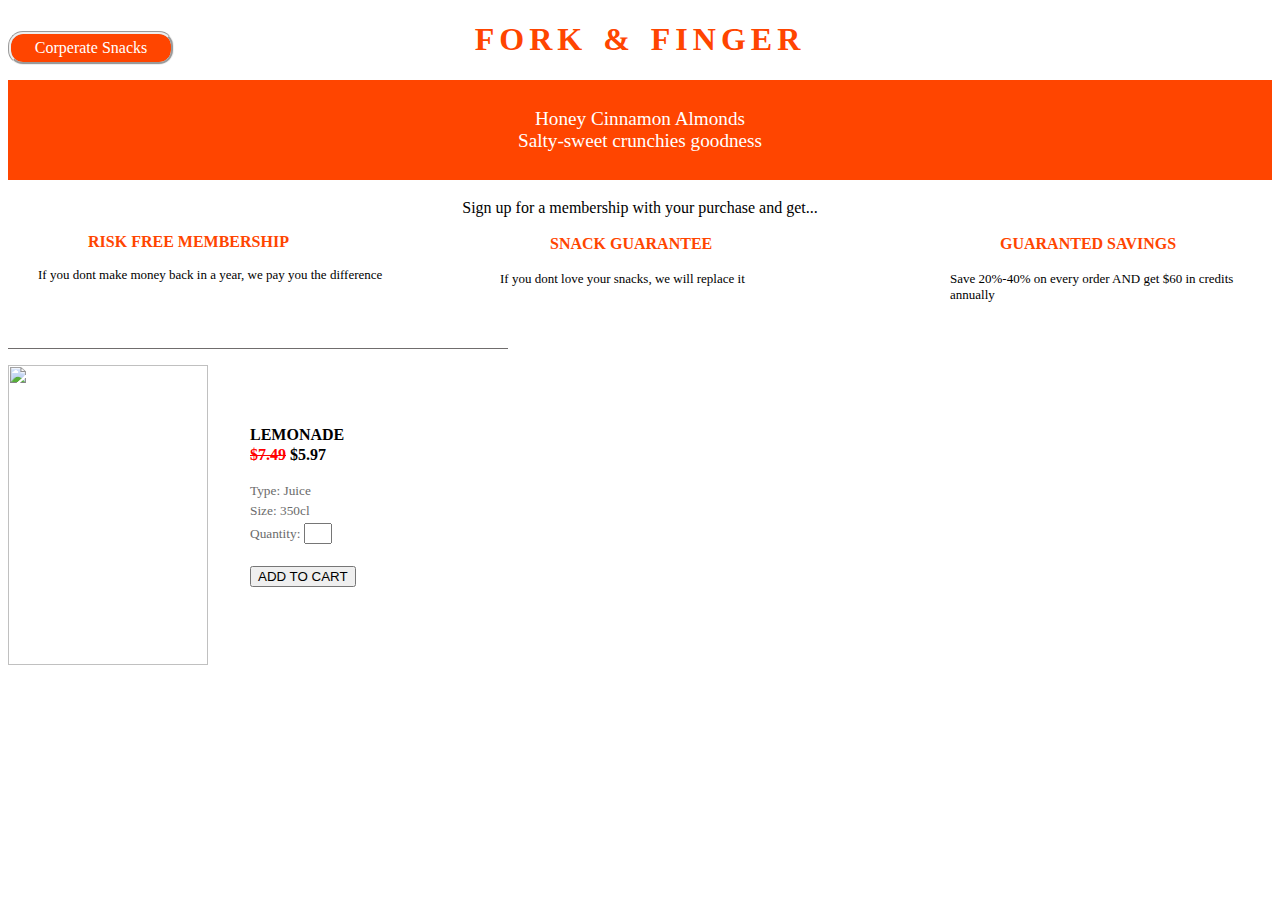
==== html/cart.html @ 8dff02da "cart" ====
<!DOCTYPE html>
<html>
    <head>
        <title>CART</title>
        <link rel="stylesheet" href="../css/E.css">
    </head>
    <body>
        <h1 id="top">FORK & FINGER</h1>
        <p id="deco">Corperate Snacks</p>
        <p id="img">Honey Cinnamon Almonds <br> Salty-sweet crunchies goodness</p>
        <p class="intro">Sign up for a membership with your purchase and get...</p>
        <p class="one">RISK FREE MEMBERSHIP </p> <p class="two">SNACK GUARANTEE</p> <p class="three">GUARANTED SAVINGS</p>
        <p class="intro1">If you dont make money back in a year, we pay you the difference</p> <p class="intro2">If you dont love your snacks, we will replace it</p><p class="intro3">Save 20%-40% on every order AND get $60 in credits annually</p><br><br>
        <p id="horizontal"></p>
            <img src="../img/watermelon-lemonade-catalog_snack.jpg" width="200px" height="300px">
        <p id="lemon">lemonade</p>
        <p id="lemonprice"><del>$7.49</del> $5.97</p>
        <p id="colour">Type: Juice</p>
        <p id="lemonsize">Size: 350cl</p>
        <p id="lemonq">Quantity: <input type="text" style="width: 20px;"></p>
        <p id="lemonsub"><a href="checkout.html"</a> <input type="submit" value="ADD TO CART"></p>
            
        

    </body>
</html>
---- css/E.css ----
body{
    font-family: Georgia, 'Times New Roman', Times, serif;
    background-color: white;
    
}
h1{
    text-align: center;
    color: orangered;
    letter-spacing: 5px;
    word-spacing: 3px;
    font-family: fantasy;
}
#deco{
    background-color: orangered;
    border-style: groove;
    color: white;
    padding: 5px;
    border-radius: 15px;
    width: 150px;
    text-align: center;
    position: absolute;
    top: 15px;
}
#img{
    background-color: orangered;
    color: white;
    width: inherit;
    height: 100px;
    text-align: center;
    display: flex;
    align-items: center;
    justify-content: center;
    font-size: larger;
}
.intro{
    font-weight: lighter;
    text-align: center;
}
.one{
    color: orangered;
    font-weight: bolder;
    margin-left: 80px;
    margin-top: 15px;
}
.two{
    color: orangered;
    color: orangered;
    font-weight: bolder;
    margin-top: 5px;
    position: absolute;
    left: 550px;
    top: 230px;
}
.three{
    color: orangered;
    color: orangered;
    font-weight: bolder;
    margin-top: 5px;
    position: absolute;
    left: 1000px;
    top: 230px;
}
.intro1{
    font-weight: lighter;
    margin-left: 30px;
    font-size: small;
}
.intro2{
    font-weight: lighter;
    font-size: small;
    position: absolute;
    left:500px ;
    top: 258px;
}
.intro3{
    font-weight: lighter;
    font-size: small;
    position: absolute;
    left:950px ;
    top: 258px;
}
div{
    height: 100px;
    width: 100px;
    border-radius: 50%;
    background-color: rgb(158, 154, 154);
    position: absolute;
    top: 340px;
    left: 75px;
    border-style: solid;
    border-color: rgb(165, 163, 163);
    text-align: center;
    display: flex;
    justify-content: center;
    align-items: center;
    color: white;

}
#img1{
    position: absolute;
    left: 350px;
    top: 340px;
    border-radius: 50%;
}
#img11{
    position: absolute;
    left: 600px;
    top: 340px;
    border-radius: 50%
}
#img2{
    position: absolute;
    left: 850px;
    top: 340px;
    border-radius: 50%
}
#img3{
    position: absolute;
    left: 1100px;
    top: 340px;
    border-radius: 50%
}
#All{
    font-family: Georgia, 'Times New Roman', Times, serif;
    font-weight: bold;
    text-transform: uppercase;
    position: absolute;
    top: 440px;
    left: 55px;
}
#Best{
    font-style: oblique;
    position: absolute;
    top: 440px;
    left: 350px;
}
#New{
    font-style: oblique;
    position: absolute;
    top: 440px;
    left: 630px;
}
#Cooks{
    font-style: oblique;
    position: absolute;
    top: 440px;
    left: 860px;
}
#Nuts{
    font-style: oblique;
    position: absolute;
    top: 440px;
    left: 1130px;
}
h2{
    font-family: fantasy;
    position: absolute;
    left: 350px;
    top: 500px;
    color: orangered;
}
.water{
    height: 250px;
    width: 300px;
    position: absolute;
    left: 350px;
    top: 570px;
}
.water1{
    color: black;
    font-weight: bolder;
    position: absolute;
    left: 350px;
    top: 820px;
    text-transform: capitalize;
    
}
.water2{
    color: rgb(70, 69, 69);
    font-size: small;
    position: absolute;
    left: 350px;
    top: 850px;
}
.water3{
    color: green;
    font-weight: bold;
    position: absolute;
    top: 870px;
    left: 350px;
}
.cin{
    height: 250px;
    width: 300px;
    position: absolute;
    left: 678px;
    top: 570px;
}
.honey{
    height: 250px;
    width: 300px;
    position: absolute;
    left: 1000px;
    top: 570px;
}
.cin1{
    color: black;
    font-weight: bolder;
    position: absolute;
    left: 678px;
    top: 820px;
    text-transform: capitalize;
}
.cin2{
    color: rgb(70, 69, 69);
    font-size: small;
    position: absolute;
    left: 678px;
    top: 850px;
}
.cin3{
    color: green;
    font-weight: bold;
    position: absolute;
    top: 870px;
    left: 678px; 
}
.hon1{
    color: black;
    font-weight: bolder;
    position: absolute;
    left: 1000px;
    top: 820px;
    text-transform: capitalize;
}
.hon2{
    color: rgb(70, 69, 69);
    font-size: small;
    position: absolute;
    left: 1000px;
    top: 850px;
}
.hon3{
    color: green;
    font-weight: bold;
    position: absolute;
    top: 870px;
    left: 1000px; 
}
.sweet{
    height: 250px;
    width: 300px;
    position: absolute;
    left: 350px;
    top: 950px; 
}
.sweet1{
    color: black;
    font-weight: bolder;
    position: absolute;
    left: 350px;
    top: 1200px;
    text-transform: capitalize;
}
.sweet2{
    color: rgb(70, 69, 69);
    font-size: small;
    position: absolute;
    left: 350px;
    top: 1230px;
}
.sweet3{
    color: green;
    font-weight: bold;
    position: absolute;
    top: 1250px;
    left: 350px;
}
.chips{
    height: 250px;
    width: 300px;
    position: absolute;
    left: 678px;
    top: 950px;
}
.chips1{
    color: black;
    font-weight: bolder;
    position: absolute;
    left: 678px;
    top: 1200px;
    text-transform: capitalize;
}
.chips2{
    color: rgb(70, 69, 69);
    font-size: small;
    position: absolute;
    left: 678px;
    top: 1230px;
}
.chips3{
    color: green;
    font-weight: bold;
    position: absolute;
    top: 1250px;
    left: 678px;
}
.tur{
    height: 250px;
    width: 300px;
    position: absolute;
    left: 1000px;
    top: 950px;
}
.tur1{
    color: black;
    font-weight: bolder;
    position: absolute;
    left: 1000px;
    top: 1200px;
    text-transform: capitalize;
}
.tur2{
    color: rgb(70, 69, 69);
    font-size: small;
    position: absolute;
    left: 1000px;
    top: 1230px;
}
.tur3{
    color: green;
    font-weight: bold;
    position: absolute;
    top: 1250px;
    left: 1000px;
}
.s{
    height: 1px;
    width: 300px;
    color:black;
    background-color: rgb(172, 171, 171);
    position: absolute;
    top: 500px;
}
details{
    width: 300px;
    position: absolute;
    top: 550px;
}
.del{
    width: 300px;
    position: absolute;
    top: 1000px;
}
li{
    display: inline-block;
    padding: 10px;
    word-spacing: 5px;
}
ul{
    text-transform: uppercase;
    position: absolute;
    top: 1400px;
    text-align: end;
    left: 500px;
}
.about1{
    font-family: Georgia, 'Times New Roman', Times, serif;
    font-size: xx-large;
    color: black;
    font-weight: bolder;
    position: absolute;
    top: 170px;
    left: 100px;
}
.about2{
    font-family: Georgia, 'Times New Roman', Times, serif;
    font-size: xx-large;
    color: black;
    font-weight: bolder;
    position: absolute;
    top: 240px;
    left: 100px;
}
.about3{
    position: absolute;
    top: 350px;
    left: 100px;
    font-family: sans-serif;
}
.about4{
    font-family: Georgia, 'Times New Roman', Times, serif;
    font-size: xx-large;
    color: black;
    font-weight: bolder;
    position: absolute;
    top: 600px;
    left: 100px;
}
.about5{
    position: absolute;
    top: 680px;
    left: 100px;
}
.dl{
    position: absolute;
    top: 780px;
    left: 120px;
}
.back{
    height: 250px;
    width: inherit;
    position: absolute;
    top: 300px;
}
#about5{
    font-size: x-large;
    text-transform: uppercase;
    position: absolute;
    top: 950px;
    left: 650px;
}
#back{
    width: 1333px;
    height: 700px;
}
.about6{
    font-family: Georgia, 'Times New Roman', Times, serif;
    font-weight: lighter;
    font-style: oblique;
    position: absolute;
    left: 650px;
    top: 1000px;
}
.about7{
    font-size: x-large;
    text-transform: uppercase;
    position: absolute;
    top: 1220px;
    left: 550px;
    color: orangered;

}
.about8{
    position: absolute;
    left: 200px;
    top: 1320px;
    font-size: large;
    color: rgb(104, 103, 103);
}
.about9{
    position: absolute;
    left: 600px;
    top: 1320px;
    font-size: large;
    color: rgb(104, 103, 103);
}
.about10{
    position: absolute;
    left: 1000px;
    top: 1320px;
    font-size: large;
    color: rgb(104, 103, 103);
}
.hr{
    width: 1333px;
    height: 1px;
    background-color: rgb(112, 110, 110);
    position: absolute;
    top: 1350px;
}
body#login{
    background-color: white;
    color: orangered;
}
h3{
    color: white;
    position: absolute;
    top: 140px;
    left: 520px;
    text-decoration: underline;
    text-transform: uppercase;
}
.login{
    height: 500px;
    width: 400px;
    position: absolute;
    top: 100px;
    left: 450px;
    
    
}
#ada0{
    position: absolute;
    top: 190px;
    left: 460px;
}
#ada1{
    position: absolute;
    top: 4px;
    left: 250px;
}
fieldset{
    width: 350px;
}
#ada3{
    position: absolute;
    top: 80px;
    right: 50px;
}
#homee{
    position: absolute;
    top: 400px;
}
#aboutu{
    position: absolute;
    top: 400px;
    right: 10px;
}
.plus1{
    content: "\002B";
    font-size: 40px;
    display: block;
    width: 40px;
    height: 40px;
    border-radius: 50%;
    border: 2px solid ;
    line-height: 16px;
    text-align: center;
    display: flex;
    align-items: center;
    justify-content: center;
    background-color: orangered;
    color: white;
    font-size: 2em ;
    position: absolute;
    top: 800px;
    left: 580px;
    
}
.plus2{
    content: "\002B";
    font-size: 40px;
    display: block;
    width: 40px;
    height: 40px;
    border-radius: 50%;
    border: 2px solid ;
    line-height: 16px;
    text-align: center;
    display: flex;
    align-items: center;
    justify-content: center;
    background-color: orangered;
    color: white;
    font-size: 2em ;
    position: absolute;
    top: 800px;
    left: 910px;
}
.plus3{
    content: "\002B";
    font-size: 40px;
    display: block;
    width: 40px;
    height: 40px;
    border-radius: 50%;
    border: 2px solid ;
    line-height: 16px;
    text-align: center;
    display: flex;
    align-items: center;
    justify-content: center;
    background-color: orangered;
    color: white;
    font-size: 2em ;
    position: absolute;
    top: 800px;
    left: 1230px;
}
.plus4{
    content: "\002B";
    font-size: 40px;
    display: block;
    width: 40px;
    height: 40px;
    border-radius: 50%;
    border: 2px solid ;
    line-height: 16px;
    text-align: center;
    display: flex;
    align-items: center;
    justify-content: center;
    background-color: orangered;
    color: white;
    font-size: 2em ;
    position: absolute;
    top: 1180px;
    left: 580px;
}
.plus5{
    content: "\002B";
    font-size: 40px;
    display: block;
    width: 40px;
    height: 40px;
    border-radius: 50%;
    border: 2px solid ;
    line-height: 16px;
    text-align: center;
    display: flex;
    align-items: center;
    justify-content: center;
    background-color: orangered;
    color: white;
    font-size: 2em ;
    position: absolute;
    top: 1180px;
    left: 910px;
}
.plus6{
    content: "\002B";
    font-size: 40px;
    display: block;
    width: 40px;
    height: 40px;
    border-radius: 50%;
    border: 2px solid ;
    line-height: 16px;
    text-align: center;
    display: flex;
    align-items: center;
    justify-content: center;
    background-color: orangered;
    color: white;
    font-size: 2em ;
    position: absolute;
    top: 1180px;
    left: 1230px;
    
}
#search{
    position: absolute;
    top: 30px;
    left: 1000px;
}
#button{
    position: absolute;
    top: 30px;
    left: 1175px;
}
body#check{
    background-color: whitesmoke;
    color: orangered;
}
h4{
    text-align: center;
    color: orangered;
    letter-spacing: 5px;
    word-spacing: 3px;
    font-family: fantasy;
    font-size: xx-large;
    text-decoration: underline;
}
#check1{
    position: absolute;
    left: 360px;
    top: 200px;
}
#check2{
    position: absolute;
    top: 220px;
    left: 650px;
}
#check3{
    position: absolute;
    left: 360px;
    top: 280px;
}
#check4{
    position: absolute;
    left: 650px;
    top: 280px;
}
#check5{
    position: absolute;
    top: 340px;
    left: 360px;
}
#check6{
    position: absolute;
    top: 340px;
    left: 650px;
}
#check7{
    position: absolute;
    top: 395px;
    left: 360px;
}
#field{
    position: absolute;
    top: 430px;
    left: 360px;
    width: 440px;
}
#home1{
    position: absolute;
    top: 750px;
    left: 450px;
}
#about1{
    position: absolute;
    top: 750px;
    left: 650px;
}
#horizontal{
    width: 500px;
    height: 1px;
    background-color: rgb(112, 109, 109);
}
#lemon{
    font-family: Georgia, 'Times New Roman', Times, serif;
    font-weight: bolder;
    position: absolute;
    top: 410px;
    left: 250px;
    text-transform: uppercase;
}
#lemonprice{
    position: absolute;
    top: 430px;
    left: 250px;
    font-weight: bolder;
}
del{
    color: red;
}
#colour{
    font-weight: lighter;
    font-size: smaller;
    color: rgb(107, 107, 107);
    position: absolute;
    top: 470px;
    left: 250px;   
}
#lemonsize{
    font-family: Georgia, 'Times New Roman', Times, serif;
    font-weight: lighter;
    font-size: smaller;
    color: rgb(107, 107, 107);
    position: absolute;
    top: 490px;
    left: 250px; 
}
#lemonq{
    font-weight: lighter;
    font-size: smaller;
    color: rgb(107, 107, 107);
    position: absolute;
    top: 510px;
    left: 250px; 
}
#lemonsub{
    position: absolute;
    left: 250px;
    top: 550px;
}
#cinnpic{
    position: absolute;
    top: 750px;
    left: 200px;
}
#cinn{
    font-family: Georgia, 'Times New Roman', Times, serif;
    font-weight: bolder;
    position: absolute;
    top: 750px;
    left: 250px;
    text-transform: uppercase;
}
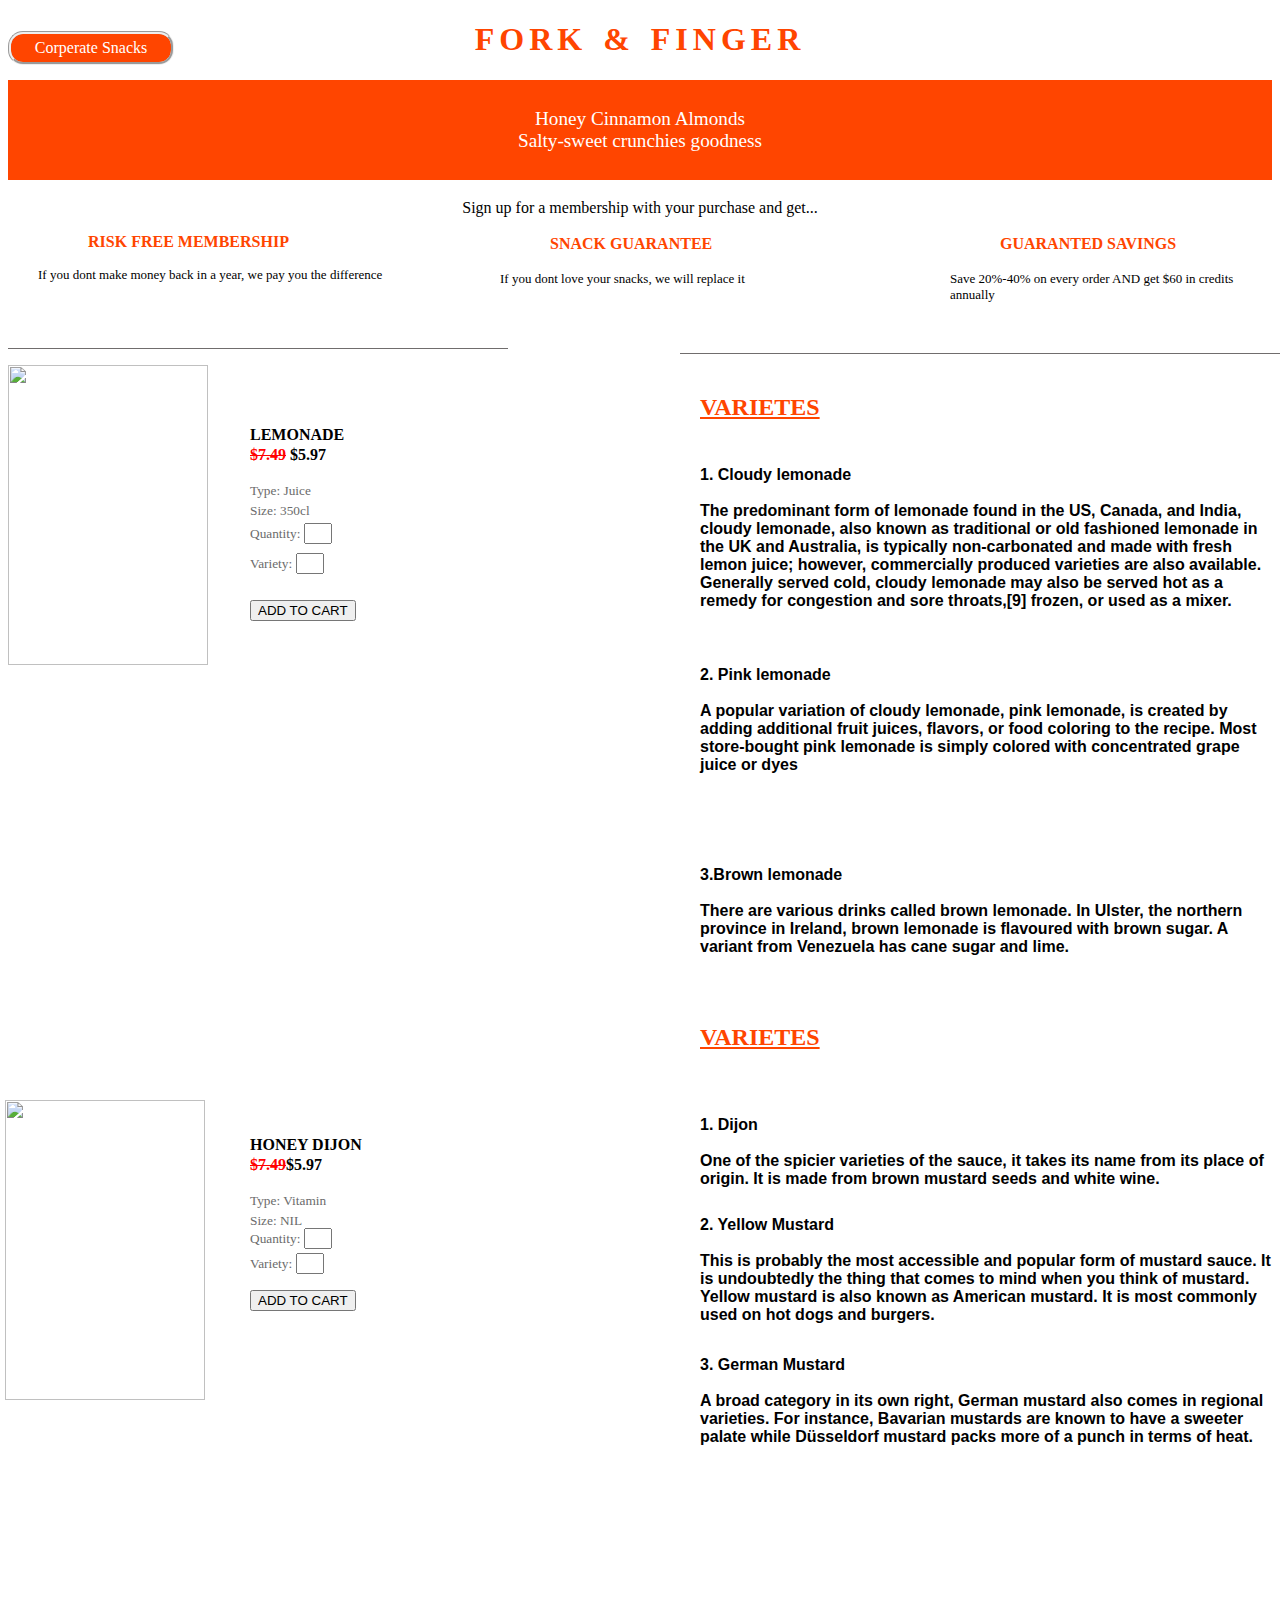
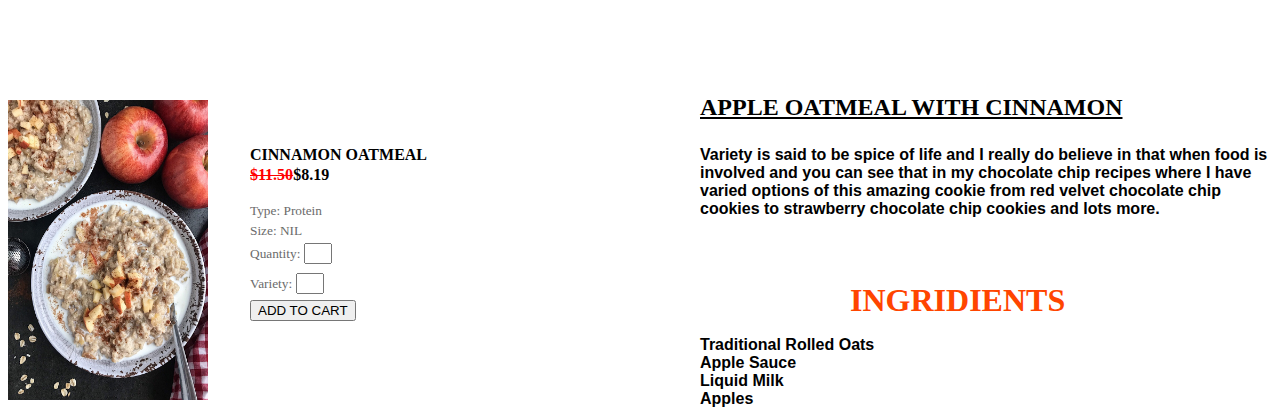
==== commit 0ee67c1f: "cart" ====
--- a/html/cart.html
+++ b/html/cart.html
@@ -18,7 +18,41 @@
         <p id="colour">Type: Juice</p>
         <p id="lemonsize">Size: 350cl</p>
         <p id="lemonq">Quantity: <input type="text" style="width: 20px;"></p>
-        <p id="lemonsub"><a href="checkout.html"</a> <input type="submit" value="ADD TO CART"></p>
+        <p id="lemonvar">Variety: <input type="text" style="width: 20px;"> </p>
+        <p><a href="checkout.html"> <input type="submit" value="ADD TO CART" id="lemonsub"></a></p>
+        <p id="varline"></p>
+        <p id="var">VARIETES</p>
+        <p id="cloudy"> 1. Cloudy lemonade <br><br> The predominant form of lemonade found in the US, Canada, and India, cloudy lemonade, also known as traditional or old fashioned lemonade in the UK and Australia, is typically non-carbonated and made with fresh lemon juice; however, commercially produced varieties are also available. Generally served cold, cloudy lemonade may also be served hot as a remedy for congestion and sore throats,[9] frozen, or used as a mixer.</p>
+        <p id="pinky">2. Pink lemonade <br><br> A popular variation of cloudy lemonade, pink lemonade, is created by adding additional fruit juices, flavors, or food coloring to the recipe. Most store-bought pink lemonade is simply colored with concentrated grape juice or dyes</p>
+        <p id="brown">3.Brown lemonade <br><br> There are various drinks called brown lemonade. In Ulster, the northern province in Ireland, brown lemonade is flavoured with brown sugar. A variant from Venezuela has cane sugar and lime.</p>
+        
+        <img src="../img/honey dijon.jpg" height="300px" width="200px" id="honeyy">
+        <p id="honeyname">Honey Dijon</p>
+        <p id="honeyprice"><del>$7.49</del>$5.97</p>
+        <p id="honeytype">Type: Vitamin</p>
+        <p id="honeysize">Size: NIL</p>
+        <p id="honeyq">Quantity: <input type="text" style="width: 20px;"> </p>
+        <p id="honeyvar">Variety: <input type="text" style="width: 20px;"></p>
+        <p><a href="checkout.html"> <input type="submit" value="ADD TO CART" id="honeysub"></a></p>
+        <p id="var2">VARIETES</p>
+        <p id="dijon">1. Dijon <br><br> One of the spicier varieties of the sauce, it takes its name from its place of origin. It is made from brown mustard seeds and white wine.</p>
+        <p id="yellow">2. Yellow Mustard <br><br> This is probably the most accessible and popular form of mustard sauce. It is undoubtedly the thing that comes to mind when you think of mustard. Yellow mustard is also known as American mustard. It is most commonly used on hot dogs and burgers.</p>
+        <p id="german"> 3. German Mustard  <br><br> A broad category in its own right, German mustard also comes in regional varieties. For instance, Bavarian mustards are known to have a sweeter palate while Düsseldorf mustard packs more of a punch in terms of heat. </p>
+        
+        <img src="../img/cinnamon.jpg" width="200px" height="300px" id="cinn">
+        <p id="cinname">Cinnamon Oatmeal </p>
+        <p id="cinp"><del>$11.50</del>$8.19</p>
+        <p id="cint">Type: Protein</p>
+        <p id="cins">Size: NIL</p>
+        <p id="cinq">Quantity: <input type="text" style="width: 20px;"> </p>
+        <p id="cinv">Variety:  <input type="text" style="width: 20px;"></p>
+        <p><a href="checkout.html"> <input type="submit" value="ADD TO CART" id="cinsub"></a></p>
+        <p id="apple"> APPLE OATMEAL WITH CINNAMON</p>
+        <p id="appleintro">Variety is said to be spice of life and I really do believe in that when food is involved and you can see that in my chocolate chip recipes where I have varied options of this amazing cookie from red velvet chocolate chip cookies to strawberry chocolate chip cookies and lots more.</p>
+        <p id="ingri">Ingridients</p>
+        <p id="ol">  Traditional Rolled Oats <br> Apple Sauce <br> Liquid Milk <br> Apples </p>
+
+
             
         
 
--- a/css/E.css
+++ b/css/E.css
@@ -760,21 +760,231 @@
     top: 510px;
     left: 250px; 
 }
+#lemonvar{
+    font-weight: lighter;
+    font-size: smaller;
+    color: rgb(107, 107, 107);
+    position: absolute;
+    top: 540px;
+    left: 250px; 
+}
 #lemonsub{
     position: absolute;
     left: 250px;
-    top: 550px;
-}
-#cinnpic{
-    position: absolute;
-    top: 750px;
-    left: 200px;
+    top: 600px;
+}
+#varline{
+    width: 655px;
+    height: 1px;
+    background-color: rgb(112, 109, 109);
+    position: absolute;
+    top: 337px;
+    left: 680px;
+}
+#var{
+    font-family: Georgia, 'Times New Roman', Times, serif;
+    font-weight: bolder;
+    font-size: x-large;
+    text-decoration: underline;
+    color: orangered;
+    position: absolute;
+    top: 370px;
+    left: 700px;
+}
+#cloudy{
+    font-family: Verdana, Geneva, Tahoma, sans-serif;
+    font-weight: bold;
+    position: absolute;
+    top: 450px;
+    left: 700px;
+}
+#pinky{
+    font-family: Verdana, Geneva, Tahoma, sans-serif;
+    font-weight: bold;
+    position: absolute;
+    top: 650px;
+    left: 700px;
+}
+#brown{
+    font-family: Verdana, Geneva, Tahoma, sans-serif;
+    font-weight: bold;
+    position: absolute;
+    top: 850px;
+    left: 700px;
+}
+#honeyy{
+    position: absolute;
+    top: 1100px;
+    left: 5px;
+}
+#honeyname{
+    font-family: Georgia, 'Times New Roman', Times, serif;
+    font-weight: bolder;
+    position: absolute;
+    top: 1120px;
+    left: 250px;
+    text-transform: uppercase;
+}
+#honeyprice{
+    position: absolute;
+    top: 1140px;
+    left: 250px;
+    font-weight: bolder;   
+}
+#honeytype{
+    font-weight: lighter;
+    font-size: smaller;
+    color: rgb(107, 107, 107);
+    position: absolute;
+    top: 1180px;
+    left: 250px;
+}
+#honeysize{
+    font-weight: lighter;
+    font-size: smaller;
+    color: rgb(107, 107, 107);
+    position: absolute;
+    top: 1200px;
+    left: 250px;
+}
+#honeyq{
+    font-weight: lighter;
+    font-size: smaller;
+    color: rgb(107, 107, 107);
+    position: absolute;
+    top: 1215px;
+    left: 250px;
+}
+#honeyvar{
+    font-weight: lighter;
+    font-size: smaller;
+    color: rgb(107, 107, 107);
+    position: absolute;
+    top: 1240px;
+    left: 250px;
+}
+#var2{
+    font-family: Georgia, 'Times New Roman', Times, serif;
+    font-weight: bolder;
+    font-size: x-large;
+    text-decoration: underline;
+    color: orangered;
+    position: absolute;
+    top: 1000px;
+    left: 700px;
+}
+#honeysub{
+    position: absolute;
+    top: 1290px;
+    left: 250px;
+}
+#dijon{
+    font-family: Verdana, Geneva, Tahoma, sans-serif;
+    font-weight: bold;
+    position: absolute;
+    top: 1100px;
+    left: 700px;
+}
+#yellow{
+    font-family: Verdana, Geneva, Tahoma, sans-serif;
+    font-weight: bold;
+    position: absolute;
+    top: 1200px;
+    left: 700px;
+}
+#german{
+    font-family: Verdana, Geneva, Tahoma, sans-serif;
+    font-weight: bold;
+    position: absolute;
+    top: 1340px;
+    left: 700px;
 }
 #cinn{
-    font-family: Georgia, 'Times New Roman', Times, serif;
-    font-weight: bolder;
-    position: absolute;
-    top: 750px;
-    left: 250px;
+    position: absolute;
+    top: 1700px;
+}
+#cinname{
+    font-family: Georgia, 'Times New Roman', Times, serif;
+    font-weight: bolder;
+    position: absolute;
+    top: 1730px;
+    left: 250px;
+    text-transform: uppercase;   
+}
+#cinp{
+    position: absolute;
+    top: 1750px;
+    left: 250px;
+    font-weight: bolder;      
+}
+#cint{
+    font-weight: lighter;
+    font-size: smaller;
+    color: rgb(107, 107, 107);
+    position: absolute;
+    top: 1790px;
+    left: 250px;   
+}
+#cins{
+    font-weight: lighter;
+    font-size: smaller;
+    color: rgb(107, 107, 107);
+    position: absolute;
+    top: 1810px;
+    left: 250px;   
+}
+#cinq{
+    font-weight: lighter;
+    font-size: smaller;
+    color: rgb(107, 107, 107);
+    position: absolute;
+    top: 1830px;
+    left: 250px;   
+}
+#cinv{
+    font-weight: lighter;
+    font-size: smaller;
+    color: rgb(107, 107, 107);
+    position: absolute;
+    top: 1860px;
+    left: 250px;
+}
+#cinsub{
+    position: absolute;
+    top: 1900px;
+    left: 250px;
+}
+#apple{
+    font-family: Georgia, 'Times New Roman', Times, serif;
+    font-weight: bolder;
+    font-size: x-large;
+    text-decoration: underline;
+    color: black;
+    position: absolute;
+    top: 1670px;
+    left: 700px;   
+}
+#appleintro{
+    font-family: Verdana, Geneva, Tahoma, sans-serif;
+    font-weight: bold;
+    position: absolute;
+    top: 1730px;
+    left: 700px;   
+}
+#ingri{
+    font-family: Georgia, 'Times New Roman', Times, serif;
+    font-weight: bolder;
+    font-size: xx-large;
+    position: absolute;
+    top: 1850px;
+    left: 850px;
     text-transform: uppercase;
+    color: orangered;
+}
+#ol{
+    font-family: Verdana, Geneva, Tahoma, sans-serif;
+    font-weight: bold;
+    position: absolute;
+    top: 1920px;
+    left: 700px;   
 }